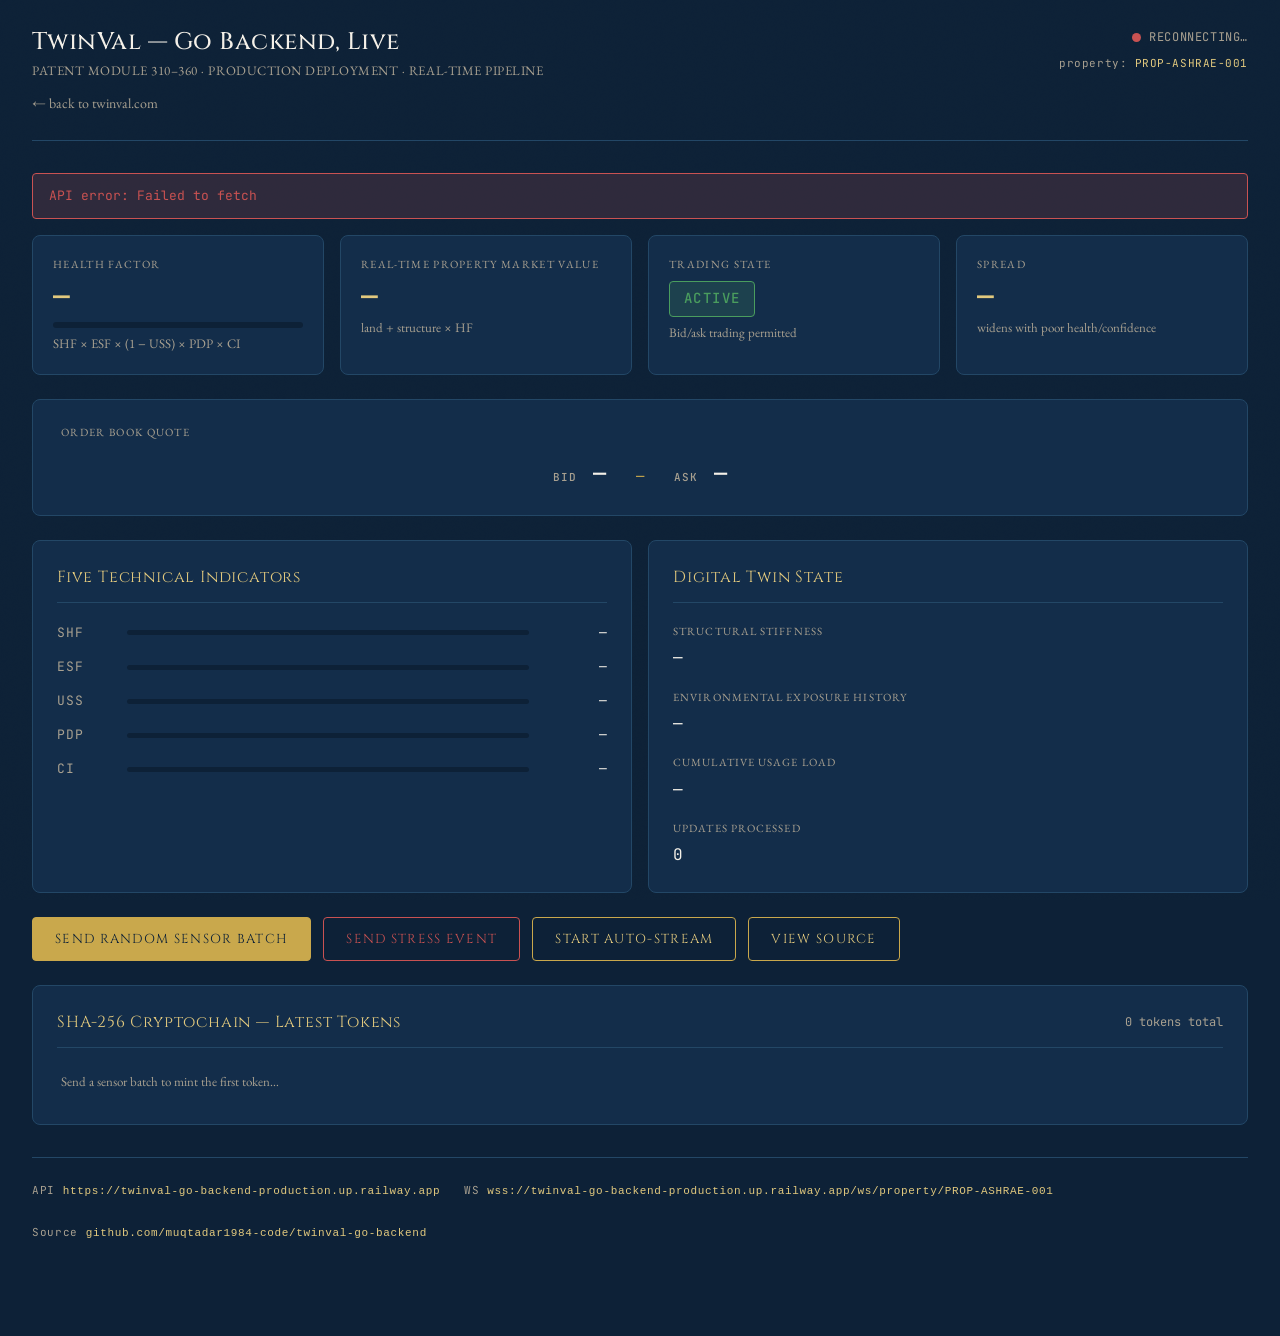
==== go-demo/index.html @ e7960de3 "feat: add Go backend live demo page - New /go-demo/ standalone page (vanilla JS + WebSocket) backed " ====
<!DOCTYPE html>
<html lang="en">
<head>
<meta charset="UTF-8" />
<meta name="viewport" content="width=device-width, initial-scale=1" />
<meta name="robots" content="noindex" />
<title>TwinVal — Go Backend Live Demo</title>
<link rel="preconnect" href="https://fonts.googleapis.com" />
<link rel="preconnect" href="https://fonts.gstatic.com" crossorigin />
<link href="https://fonts.googleapis.com/css2?family=Cinzel:wght@500;600&family=EB+Garamond:ital,wght@0,400;0,500;1,400&family=JetBrains+Mono:wght@400;500&display=swap" rel="stylesheet" />
<style>
  :root {
    --navy-deep: #0D2137;
    --navy-mid: #132D4A;
    --navy-surface: #1A3A5C;
    --navy-elev: #234766;
    --gold-primary: #C9A84C;
    --gold-light: #E2C97E;
    --gold-subtle: #8A6E30;
    --white-primary: #F4F0E8;
    --white-muted: #A8A090;
    --seal-red: #8B1A1A;
    --green-active: #4a9d5e;
    --amber-restricted: #C9A84C;
    --red-halted: #c95252;
    --content-max: 1280px;
    --gutter: 32px;
    --radius: 8px;
    --mono: 'JetBrains Mono', ui-monospace, SFMono-Regular, Menlo, monospace;
  }
  *, *::before, *::after { box-sizing: border-box; margin: 0; padding: 0; }
  html { scroll-behavior: smooth; }
  body {
    min-height: 100vh;
    background: var(--navy-deep);
    color: var(--white-primary);
    font-family: 'EB Garamond', Georgia, serif;
    font-size: 16px;
    line-height: 1.55;
    -webkit-font-smoothing: antialiased;
    overflow-x: hidden;
  }
  body::before {
    content: ""; position: fixed; inset: 0; pointer-events: none; z-index: 1;
    background-image: url("data:image/svg+xml;utf8,<svg xmlns='http://www.w3.org/2000/svg' width='220' height='220'><filter id='n'><feTurbulence type='fractalNoise' baseFrequency='0.9' numOctaves='2' stitchTiles='stitch'/><feColorMatrix values='0 0 0 0 0.79  0 0 0 0 0.66  0 0 0 0 0.30  0 0 0 0.06 0'/></filter><rect width='100%' height='100%' filter='url(%23n)'/></svg>");
    opacity: 0.25; mix-blend-mode: overlay;
  }
  h1, h2, h3 { font-family: 'Cinzel', serif; font-weight: 500; letter-spacing: 0.02em; line-height: 1.2; }
  a { color: var(--gold-light); text-decoration: none; }
  a:hover { color: var(--gold-primary); }

  .wrap { position: relative; z-index: 2; max-width: var(--content-max); margin: 0 auto; padding: 28px var(--gutter) 96px; }

  /* HEADER */
  .hdr { display: flex; justify-content: space-between; align-items: flex-start; gap: 24px; margin-bottom: 32px; padding-bottom: 24px; border-bottom: 1px solid var(--navy-elev); }
  .hdr__title { font-size: 24px; color: var(--white-primary); }
  .hdr__sub { color: var(--white-muted); font-size: 13px; margin-top: 4px; letter-spacing: 0.04em; text-transform: uppercase; }
  .hdr__back { color: var(--white-muted); font-size: 14px; }
  .hdr__back:hover { color: var(--gold-light); }
  .hdr__right { display: flex; flex-direction: column; align-items: flex-end; gap: 8px; }
  .ws { display: flex; align-items: center; gap: 8px; font-size: 12px; color: var(--white-muted); letter-spacing: 0.05em; text-transform: uppercase; font-family: var(--mono); }
  .ws__dot { width: 9px; height: 9px; border-radius: 50%; background: var(--white-muted); transition: background .3s, box-shadow .3s; }
  .ws--on .ws__dot { background: var(--green-active); box-shadow: 0 0 10px rgba(74, 157, 94, 0.6); }
  .ws--off .ws__dot { background: var(--red-halted); }

  /* TOP STAT GRID */
  .stats { display: grid; grid-template-columns: repeat(auto-fit, minmax(220px, 1fr)); gap: 16px; margin-bottom: 24px; }
  .card { background: var(--navy-mid); border: 1px solid var(--navy-elev); border-radius: var(--radius); padding: 20px; }
  .card__label { font-size: 11px; color: var(--white-muted); letter-spacing: 0.12em; text-transform: uppercase; margin-bottom: 8px; }
  .card__value { font-family: var(--mono); font-size: 28px; font-weight: 500; color: var(--gold-light); line-height: 1.1; }
  .card__sub { color: var(--white-muted); font-size: 13px; margin-top: 6px; }

  /* HF bar */
  .hf-bar { height: 6px; background: var(--navy-deep); border-radius: 3px; overflow: hidden; margin-top: 10px; }
  .hf-bar__fill { height: 100%; background: linear-gradient(90deg, var(--gold-subtle), var(--gold-primary), var(--gold-light)); transition: width 0.6s ease; }

  /* Trading state badge */
  .badge { display: inline-block; font-family: var(--mono); font-size: 14px; font-weight: 500; padding: 6px 14px; border-radius: 4px; letter-spacing: 0.1em; }
  .badge--active { background: rgba(74, 157, 94, 0.18); color: var(--green-active); border: 1px solid var(--green-active); }
  .badge--restricted { background: rgba(201, 168, 76, 0.18); color: var(--gold-light); border: 1px solid var(--gold-primary); }
  .badge--halted { background: rgba(201, 82, 82, 0.18); color: var(--red-halted); border: 1px solid var(--red-halted); }

  /* Bid/Ask row */
  .ba { background: var(--navy-mid); border: 1px solid var(--navy-elev); border-radius: var(--radius); padding: 24px 28px; margin-bottom: 24px; }
  .ba__title { font-size: 11px; color: var(--white-muted); letter-spacing: 0.12em; text-transform: uppercase; margin-bottom: 16px; }
  .ba__row { display: grid; grid-template-columns: 1fr auto 1fr; gap: 16px; align-items: baseline; }
  .ba__bid, .ba__ask { font-family: var(--mono); font-size: 22px; font-weight: 500; color: var(--white-primary); }
  .ba__bid { text-align: right; }
  .ba__bid::before { content: 'BID '; color: var(--white-muted); font-size: 11px; letter-spacing: 0.1em; margin-right: 8px; }
  .ba__ask::before { content: 'ASK '; color: var(--white-muted); font-size: 11px; letter-spacing: 0.1em; margin-right: 8px; }
  .ba__spread { color: var(--gold-primary); font-family: var(--mono); font-size: 14px; padding: 0 14px; }

  /* Two-column lower section */
  .lower { display: grid; grid-template-columns: 1fr 1fr; gap: 16px; margin-bottom: 24px; }
  @media (max-width: 920px) { .lower { grid-template-columns: 1fr; } }

  .panel { background: var(--navy-mid); border: 1px solid var(--navy-elev); border-radius: var(--radius); padding: 24px; }
  .panel__title { font-family: 'Cinzel', serif; font-size: 16px; color: var(--gold-light); letter-spacing: 0.05em; margin-bottom: 20px; padding-bottom: 12px; border-bottom: 1px solid var(--navy-elev); }

  .ind { display: flex; flex-direction: column; gap: 14px; }
  .ind__row { display: grid; grid-template-columns: 56px 1fr 64px; gap: 14px; align-items: center; }
  .ind__name { font-family: var(--mono); font-size: 13px; color: var(--white-muted); letter-spacing: 0.08em; }
  .ind__bar { height: 5px; background: var(--navy-deep); border-radius: 3px; overflow: hidden; }
  .ind__bar-fill { height: 100%; background: var(--gold-primary); transition: width 0.6s ease; }
  .ind__val { font-family: var(--mono); font-size: 13px; color: var(--white-primary); text-align: right; }

  .twin { display: flex; flex-direction: column; gap: 18px; }
  .twin__row { display: flex; flex-direction: column; gap: 6px; }
  .twin__label { font-size: 11px; color: var(--white-muted); letter-spacing: 0.1em; text-transform: uppercase; }
  .twin__val { font-family: var(--mono); font-size: 16px; color: var(--white-primary); }

  /* Action buttons */
  .actions { display: flex; flex-wrap: wrap; gap: 12px; margin-bottom: 24px; }
  .btn { font-family: 'Cinzel', serif; font-size: 13px; letter-spacing: 0.1em; text-transform: uppercase; padding: 11px 22px; border-radius: 4px; border: 1px solid var(--gold-primary); color: var(--gold-light); background: transparent; cursor: pointer; transition: all .2s; }
  .btn:hover { background: var(--gold-primary); color: var(--navy-deep); }
  .btn--primary { background: var(--gold-primary); color: var(--navy-deep); }
  .btn--primary:hover { background: var(--gold-light); }
  .btn--stress { border-color: var(--red-halted); color: var(--red-halted); }
  .btn--stress:hover { background: var(--red-halted); color: var(--white-primary); }
  .btn[disabled] { opacity: 0.5; cursor: not-allowed; }

  /* Chain feed */
  .chain { background: var(--navy-mid); border: 1px solid var(--navy-elev); border-radius: var(--radius); padding: 24px; }
  .chain__head { display: flex; justify-content: space-between; align-items: center; margin-bottom: 16px; padding-bottom: 12px; border-bottom: 1px solid var(--navy-elev); }
  .chain__title { font-family: 'Cinzel', serif; font-size: 16px; color: var(--gold-light); letter-spacing: 0.05em; }
  .chain__count { font-family: var(--mono); font-size: 12px; color: var(--white-muted); }
  .chain__list { display: flex; flex-direction: column; gap: 6px; max-height: 420px; overflow-y: auto; padding-right: 6px; }
  .chain__list::-webkit-scrollbar { width: 6px; }
  .chain__list::-webkit-scrollbar-thumb { background: var(--navy-elev); border-radius: 3px; }
  .tok { display: grid; grid-template-columns: 50px 1fr 130px 200px; gap: 14px; align-items: center; padding: 10px 12px; background: var(--navy-deep); border: 1px solid var(--navy-surface); border-radius: 4px; font-family: var(--mono); font-size: 12px; transition: background .3s, border-color .3s; }
  .tok--new { background: rgba(201, 168, 76, 0.08); border-color: var(--gold-primary); animation: tokenFlash 1.2s ease-out; }
  @keyframes tokenFlash { 0% { background: rgba(201, 168, 76, 0.25); } 100% { background: rgba(201, 168, 76, 0.08); } }
  .tok__id { color: var(--gold-light); font-weight: 500; }
  .tok__hash { color: var(--white-primary); overflow: hidden; text-overflow: ellipsis; white-space: nowrap; }
  .tok__hash-label { color: var(--white-muted); }
  .tok__rtpmv { color: var(--white-primary); text-align: right; }
  .tok__time { color: var(--white-muted); font-size: 11px; text-align: right; }
  @media (max-width: 920px) {
    .tok { grid-template-columns: 36px 1fr 90px; }
    .tok__time { display: none; }
  }

  /* Footer status */
  .ftr { margin-top: 32px; padding-top: 24px; border-top: 1px solid var(--navy-elev); display: flex; flex-wrap: wrap; gap: 24px; font-family: var(--mono); font-size: 11px; color: var(--white-muted); letter-spacing: 0.06em; }
  .ftr code { color: var(--gold-light); }

  .err { display: none; background: rgba(201, 82, 82, 0.18); border: 1px solid var(--red-halted); color: var(--red-halted); padding: 12px 16px; border-radius: 4px; font-family: var(--mono); font-size: 13px; margin-bottom: 16px; }
  .err.is-visible { display: block; }

  .pulse { animation: pulse 1.4s infinite ease-in-out; }
  @keyframes pulse { 0%, 100% { opacity: 1; } 50% { opacity: 0.5; } }
</style>
</head>
<body>

<div class="wrap">

  <header class="hdr">
    <div>
      <h1 class="hdr__title">TwinVal &mdash; Go Backend, Live</h1>
      <div class="hdr__sub">Patent Module 310&ndash;360 &middot; Production deployment &middot; Real-time pipeline</div>
      <div style="margin-top:10px"><a href="/" class="hdr__back">&larr; back to twinval.com</a></div>
    </div>
    <div class="hdr__right">
      <div id="ws-status" class="ws ws--off">
        <span class="ws__dot"></span>
        <span class="ws__label">connecting&hellip;</span>
      </div>
      <div style="font-family:var(--mono); font-size:11px; color:var(--white-muted); letter-spacing:0.05em">
        property: <span style="color:var(--gold-light)">PROP-ASHRAE-001</span>
      </div>
    </div>
  </header>

  <div id="err" class="err"></div>

  <!-- TOP STATS -->
  <div class="stats">
    <div class="card">
      <div class="card__label">Health Factor</div>
      <div class="card__value" id="hf">&mdash;</div>
      <div class="hf-bar"><div class="hf-bar__fill" id="hf-bar" style="width:0%"></div></div>
      <div class="card__sub">SHF &times; ESF &times; (1 &minus; USS) &times; PDP &times; CI</div>
    </div>
    <div class="card">
      <div class="card__label">Real-Time Property Market Value</div>
      <div class="card__value" id="rtpmv">&mdash;</div>
      <div class="card__sub" id="rtpmv-formula">land + structure &times; HF</div>
    </div>
    <div class="card">
      <div class="card__label">Trading State</div>
      <div style="margin-top:6px" id="state-wrap"><span class="badge badge--active" id="state">ACTIVE</span></div>
      <div class="card__sub" id="state-sub">Bid/ask trading permitted</div>
    </div>
    <div class="card">
      <div class="card__label">Spread</div>
      <div class="card__value" id="spread">&mdash;</div>
      <div class="card__sub">widens with poor health/confidence</div>
    </div>
  </div>

  <!-- BID / ASK -->
  <div class="ba">
    <div class="ba__title">Order book quote</div>
    <div class="ba__row">
      <div class="ba__bid" id="bid">&mdash;</div>
      <div class="ba__spread" id="ba-mid">&mdash;</div>
      <div class="ba__ask" id="ask">&mdash;</div>
    </div>
  </div>

  <!-- LOWER GRID: indicators + digital twin -->
  <div class="lower">
    <div class="panel">
      <div class="panel__title">Five Technical Indicators</div>
      <div class="ind">
        <div class="ind__row"><div class="ind__name">SHF</div><div class="ind__bar"><div class="ind__bar-fill" id="b-shf" style="width:0%"></div></div><div class="ind__val" id="v-shf">&mdash;</div></div>
        <div class="ind__row"><div class="ind__name">ESF</div><div class="ind__bar"><div class="ind__bar-fill" id="b-esf" style="width:0%"></div></div><div class="ind__val" id="v-esf">&mdash;</div></div>
        <div class="ind__row"><div class="ind__name">USS</div><div class="ind__bar"><div class="ind__bar-fill" id="b-uss" style="width:0%"></div></div><div class="ind__val" id="v-uss">&mdash;</div></div>
        <div class="ind__row"><div class="ind__name">PDP</div><div class="ind__bar"><div class="ind__bar-fill" id="b-pdp" style="width:0%"></div></div><div class="ind__val" id="v-pdp">&mdash;</div></div>
        <div class="ind__row"><div class="ind__name">CI</div><div class="ind__bar"><div class="ind__bar-fill" id="b-ci" style="width:0%"></div></div><div class="ind__val" id="v-ci">&mdash;</div></div>
      </div>
    </div>
    <div class="panel">
      <div class="panel__title">Digital Twin State</div>
      <div class="twin">
        <div class="twin__row"><span class="twin__label">Structural Stiffness</span><span class="twin__val" id="t-stiff">&mdash;</span></div>
        <div class="twin__row"><span class="twin__label">Environmental Exposure History</span><span class="twin__val" id="t-exp">&mdash;</span></div>
        <div class="twin__row"><span class="twin__label">Cumulative Usage Load</span><span class="twin__val" id="t-load">&mdash;</span></div>
        <div class="twin__row"><span class="twin__label">Updates Processed</span><span class="twin__val" id="t-count">0</span></div>
      </div>
    </div>
  </div>

  <!-- ACTIONS -->
  <div class="actions">
    <button class="btn btn--primary" id="btn-batch">Send Random Sensor Batch</button>
    <button class="btn btn--stress" id="btn-stress">Send Stress Event</button>
    <button class="btn" id="btn-stream">Start Auto-Stream</button>
    <a class="btn" href="https://github.com/muqtadar1984-code/twinval-go-backend" target="_blank" rel="noopener">View Source</a>
  </div>

  <!-- CHAIN FEED -->
  <div class="chain">
    <div class="chain__head">
      <div class="chain__title">SHA-256 Cryptochain &mdash; Latest Tokens</div>
      <div class="chain__count"><span id="chain-count">0</span> tokens total</div>
    </div>
    <div class="chain__list" id="chain-list">
      <div style="color:var(--white-muted); font-size:13px; padding:8px 4px">Send a sensor batch to mint the first token&hellip;</div>
    </div>
  </div>

  <footer class="ftr">
    <div>API <code id="api-base">&mdash;</code></div>
    <div>WS <code id="ws-url">&mdash;</code></div>
    <div>Source <code>github.com/muqtadar1984-code/twinval-go-backend</code></div>
  </footer>

</div>

<script>
(() => {
  'use strict';

  const API_BASE   = 'https://twinval-go-backend-production.up.railway.app';
  const PROPERTY   = 'PROP-ASHRAE-001';
  const WS_URL     = `wss://twinval-go-backend-production.up.railway.app/ws/property/${PROPERTY}`;

  document.getElementById('api-base').textContent = API_BASE;
  document.getElementById('ws-url').textContent   = WS_URL;

  const $ = (id) => document.getElementById(id);

  const STATE = {
    chain: [],
    autoStream: false,
    autoTimer: null,
    seenTokenIds: new Set(),
  };

  const fmtMYR = (v) => 'RM ' + Math.round(v).toLocaleString('en-MY');
  const fmtPct = (v) => (v * 100).toFixed(1) + '%';
  const fmt3   = (v) => (v ?? 0).toFixed(3);
  const fmtTime = (ns) => {
    const d = new Date(Math.floor(ns / 1e6));
    return d.toLocaleTimeString('en-GB', { hour12: false });
  };

  function showError(msg) {
    const el = $('err');
    el.textContent = msg;
    el.classList.add('is-visible');
    setTimeout(() => el.classList.remove('is-visible'), 5000);
  }

  function setWS(state, label) {
    const el = $('ws-status');
    el.classList.remove('ws--on', 'ws--off');
    el.classList.add(state === 'on' ? 'ws--on' : 'ws--off');
    el.querySelector('.ws__label').textContent = label;
  }

  function setStateBadge(stateInt) {
    // 0 = Active, 1 = Restricted, 2 = Halted
    const map = ['ACTIVE', 'RESTRICTED', 'HALTED'];
    const cls = ['badge--active', 'badge--restricted', 'badge--halted'];
    const sub = ['Bid/ask trading permitted', 'Trading within narrow band', 'All trading suspended'];
    const el = $('state');
    el.textContent = map[stateInt] ?? 'UNKNOWN';
    el.className = 'badge ' + (cls[stateInt] ?? '');
    $('state-sub').textContent = sub[stateInt] ?? '';
  }

  function renderValuation(v) {
    const ind = v.indicators || {};
    const ex  = v.exchange   || {};
    const st  = v.state      || {};

    // Top stats
    $('hf').textContent     = fmt3(v.health_factor);
    $('hf-bar').style.width = (Math.max(0, Math.min(1, v.health_factor || 0)) * 100) + '%';
    $('rtpmv').textContent  = v.rtpmv > 0 ? fmtMYR(v.rtpmv) : '—';
    $('rtpmv-formula').textContent = `${v.currency || 'MYR'} · land + structure × ${fmt3(v.health_factor)}`;
    $('spread').textContent = ex.Spread != null ? fmtPct(ex.Spread) : '—';

    setStateBadge(ex.TradingState ?? 0);

    // Bid/Ask
    $('bid').textContent = ex.BidPrice > 0 ? fmtMYR(ex.BidPrice) : '—';
    $('ask').textContent = ex.AskPrice > 0 ? fmtMYR(ex.AskPrice) : '—';
    $('ba-mid').textContent = (ex.BidPrice && ex.AskPrice)
      ? `± ${fmtMYR((ex.AskPrice - ex.BidPrice) / 2)}`
      : '—';

    // Indicators
    const setInd = (k) => {
      const v = ind[k] ?? 0;
      $('v-' + k.toLowerCase()).textContent = fmt3(v);
      $('b-' + k.toLowerCase()).style.width = (Math.max(0, Math.min(1, v)) * 100) + '%';
    };
    ['SHF', 'ESF', 'USS', 'PDP', 'CI'].forEach(setInd);

    // Twin state
    $('t-stiff').textContent = fmt3(st.StructuralStiffness);
    $('t-exp').textContent   = fmt3(st.EnvironmentalExposureHistory);
    $('t-load').textContent  = fmt3(st.CumulativeUsageLoad);
    $('t-count').textContent = (st.UpdateCount ?? 0).toString();
  }

  function renderChain(tokens, total) {
    $('chain-count').textContent = total;
    const list = $('chain-list');
    if (!tokens.length) {
      list.innerHTML = '<div style="color:var(--white-muted); font-size:13px; padding:8px 4px">No tokens yet — send a sensor batch above.</div>';
      return;
    }
    // newest first
    const sorted = tokens.slice().sort((a, b) => b.TokenID - a.TokenID);
    list.innerHTML = '';
    for (const t of sorted) {
      const row = document.createElement('div');
      row.className = 'tok';
      const isNew = !STATE.seenTokenIds.has(t.TokenID);
      if (isNew) {
        row.classList.add('tok--new');
        STATE.seenTokenIds.add(t.TokenID);
      }
      row.innerHTML = `
        <div class="tok__id">#${t.TokenID}</div>
        <div class="tok__hash"><span class="tok__hash-label">hash </span>${t.TokenHash.slice(0, 24)}…</div>
        <div class="tok__rtpmv">${fmtMYR(t.RTPMV)}</div>
        <div class="tok__time">${fmtTime(t.Timestamp)}</div>
      `;
      list.appendChild(row);
    }
  }

  async function fetchValuation() {
    const r = await fetch(`${API_BASE}/api/v1/property/${PROPERTY}/valuation`);
    if (!r.ok) throw new Error(`valuation: ${r.status}`);
    return r.json();
  }
  async function fetchChain(limit = 20) {
    const r = await fetch(`${API_BASE}/api/v1/property/${PROPERTY}/chain?limit=${limit}`);
    if (!r.ok) throw new Error(`chain: ${r.status}`);
    return r.json();
  }

  function genReadings(stress) {
    const now = Date.now() * 1_000_000;
    const r = (lo, hi) => lo + Math.random() * (hi - lo);
    const vibration = stress ? 0.25 : r(0.01, 0.08);
    const strain   = stress ? 700.0 : r(50, 300);
    return {
      property_id: PROPERTY,
      window_start_ns: now - 1_000_000_000,
      window_end_ns: now,
      readings: [
        { sensor_id: 'vib1', sensor_type: 'vibration',   zone: 'core',   timestamp_ns: now, value: vibration,        calibration_days_ago: 30 },
        { sensor_id: 'str1', sensor_type: 'strain',      zone: 'beam-A', timestamp_ns: now, value: strain,           calibration_days_ago: 30 },
        { sensor_id: 'tmp1', sensor_type: 'temperature', zone: 'lobby',  timestamp_ns: now, value: r(20, 26),        calibration_days_ago: 30 },
        { sensor_id: 'hum1', sensor_type: 'humidity',    zone: 'lobby',  timestamp_ns: now, value: r(40, 60),        calibration_days_ago: 30 },
        { sensor_id: 'pm1',  sensor_type: 'pm25',        zone: 'lobby',  timestamp_ns: now, value: r(5, 20),         calibration_days_ago: 30 },
        { sensor_id: 'occ1', sensor_type: 'occupancy',   zone: 'core',   timestamp_ns: now, value: r(0.3, 0.9),      calibration_days_ago: 30 },
        { sensor_id: 'el1',  sensor_type: 'electrical',  zone: 'core',   timestamp_ns: now, value: r(0.4, 0.85),     calibration_days_ago: 30 },
        { sensor_id: 'wat1', sensor_type: 'water',       zone: 'core',   timestamp_ns: now, value: r(0.2, 0.6),      calibration_days_ago: 30 },
      ],
    };
  }

  async function postBatch(stress) {
    const body = JSON.stringify(genReadings(stress));
    const r = await fetch(`${API_BASE}/ingest/webhook`, {
      method: 'POST',
      headers: { 'Content-Type': 'application/json' },
      body,
    });
    if (r.status !== 202) throw new Error(`webhook returned ${r.status}`);
  }

  async function refresh() {
    try {
      const [v, c] = await Promise.all([fetchValuation(), fetchChain(20)]);
      renderValuation(v);
      renderChain(c.tokens || [], c.total || 0);
    } catch (e) {
      showError(`API error: ${e.message}`);
    }
  }

  // WebSocket — live updates push state & trigger chain refresh
  let ws = null;
  let wsRetry = 0;
  function connectWS() {
    setWS('off', 'connecting…');
    try {
      ws = new WebSocket(WS_URL);
    } catch (e) {
      setWS('off', 'failed');
      return;
    }
    ws.onopen = () => { wsRetry = 0; setWS('on', 'live'); };
    ws.onmessage = (e) => {
      try {
        const msg = JSON.parse(e.data);
        renderValuation(msg);
        // Chain may have grown; lightweight refetch
        fetchChain(20).then(c => renderChain(c.tokens || [], c.total || 0)).catch(() => {});
      } catch (_) {}
    };
    ws.onclose = () => {
      setWS('off', 'reconnecting…');
      wsRetry = Math.min(wsRetry + 1, 6);
      setTimeout(connectWS, 1000 * wsRetry);
    };
    ws.onerror = () => { try { ws.close(); } catch (_) {} };
  }

  // Buttons
  $('btn-batch').addEventListener('click', async () => {
    $('btn-batch').disabled = true;
    try { await postBatch(false); } catch (e) { showError(e.message); }
    setTimeout(() => { $('btn-batch').disabled = false; }, 400);
  });
  $('btn-stress').addEventListener('click', async () => {
    $('btn-stress').disabled = true;
    try { await postBatch(true); } catch (e) { showError(e.message); }
    setTimeout(() => { $('btn-stress').disabled = false; }, 400);
  });
  $('btn-stream').addEventListener('click', () => {
    STATE.autoStream = !STATE.autoStream;
    $('btn-stream').textContent = STATE.autoStream ? 'Stop Auto-Stream' : 'Start Auto-Stream';
    if (STATE.autoStream) {
      $('btn-stream').classList.add('btn--primary');
      const tick = async () => {
        if (!STATE.autoStream) return;
        try { await postBatch(Math.random() < 0.05); } catch (_) {}
        STATE.autoTimer = setTimeout(tick, 1500);
      };
      tick();
    } else {
      $('btn-stream').classList.remove('btn--primary');
      if (STATE.autoTimer) clearTimeout(STATE.autoTimer);
    }
  });

  // Boot
  refresh();
  connectWS();
})();
</script>
</body>
</html>
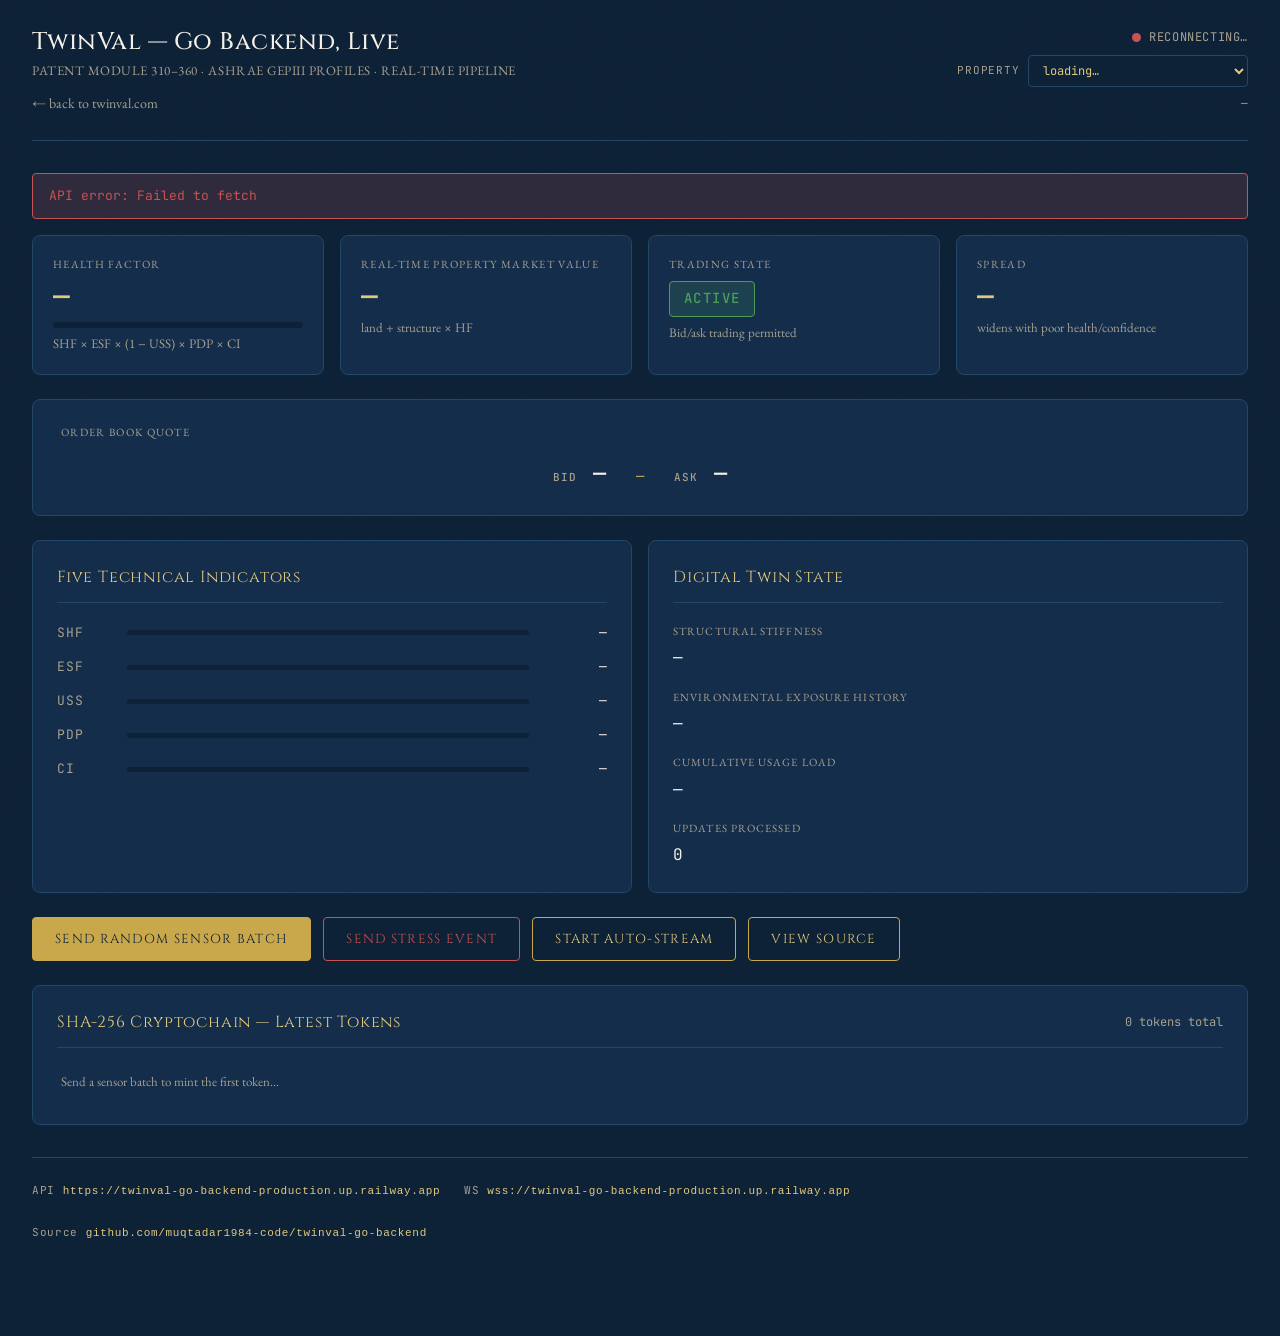
==== commit 9f48863a: "go-demo: property dropdown + ASHRAE multi-building support The Go demo page now fetches /api/v1/prop" ====
--- a/go-demo/index.html
+++ b/go-demo/index.html
@@ -158,7 +158,7 @@
   <header class="hdr">
     <div>
       <h1 class="hdr__title">TwinVal &mdash; Go Backend, Live</h1>
-      <div class="hdr__sub">Patent Module 310&ndash;360 &middot; Production deployment &middot; Real-time pipeline</div>
+      <div class="hdr__sub">Patent Module 310&ndash;360 &middot; ASHRAE GEPIII profiles &middot; Real-time pipeline</div>
       <div style="margin-top:10px"><a href="/" class="hdr__back">&larr; back to twinval.com</a></div>
     </div>
     <div class="hdr__right">
@@ -166,9 +166,13 @@
         <span class="ws__dot"></span>
         <span class="ws__label">connecting&hellip;</span>
       </div>
-      <div style="font-family:var(--mono); font-size:11px; color:var(--white-muted); letter-spacing:0.05em">
-        property: <span style="color:var(--gold-light)">PROP-ASHRAE-001</span>
+      <div style="display:flex;align-items:center;gap:8px">
+        <label for="property-picker" style="font-family:var(--mono);font-size:11px;color:var(--white-muted);letter-spacing:0.08em;text-transform:uppercase">property</label>
+        <select id="property-picker" style="background:var(--navy-deep);color:var(--gold-light);border:1px solid var(--navy-elev);border-radius:4px;padding:6px 10px;font-family:var(--mono);font-size:12px;cursor:pointer;min-width:220px">
+          <option value="">loading&hellip;</option>
+        </select>
       </div>
+      <div id="property-meta" style="font-family:var(--mono);font-size:11px;color:var(--white-muted);text-align:right">&mdash;</div>
     </div>
   </header>
 
@@ -263,20 +267,28 @@
 (() => {
   'use strict';
 
-  const API_BASE   = 'https://twinval-go-backend-production.up.railway.app';
-  const PROPERTY   = 'PROP-ASHRAE-001';
-  const WS_URL     = `wss://twinval-go-backend-production.up.railway.app/ws/property/${PROPERTY}`;
+  const API_BASE  = 'https://twinval-go-backend-production.up.railway.app';
+  const WS_BASE   = 'wss://twinval-go-backend-production.up.railway.app';
+
+  // Multi-property: ASHRAE-mode backend exposes 5 buildings. The
+  // dropdown is populated from /api/v1/properties on boot. Until the
+  // first response, we fall back to the first building key so the
+  // demo doesn't no-op when the backend is briefly unreachable.
+  const FALLBACK_PROPERTY = 'MY-KL-OFF-KLCC';
 
   document.getElementById('api-base').textContent = API_BASE;
-  document.getElementById('ws-url').textContent   = WS_URL;
+  document.getElementById('ws-url').textContent   = WS_BASE;
 
   const $ = (id) => document.getElementById(id);
 
   const STATE = {
-    chain: [],
+    currentProperty: FALLBACK_PROPERTY,
+    properties: [],     // [{ property_id, name, primary_use, govt_valuation, ... }]
     autoStream: false,
     autoTimer: null,
     seenTokenIds: new Set(),
+    ws: null,
+    wsRetry: 0,
   };
 
   const fmtMYR = (v) => 'RM ' + Math.round(v).toLocaleString('en-MY');
@@ -376,13 +388,18 @@
     }
   }
 
+  async function fetchProperties() {
+    const r = await fetch(`${API_BASE}/api/v1/properties`);
+    if (!r.ok) throw new Error(`properties: ${r.status}`);
+    return r.json();
+  }
   async function fetchValuation() {
-    const r = await fetch(`${API_BASE}/api/v1/property/${PROPERTY}/valuation`);
+    const r = await fetch(`${API_BASE}/api/v1/property/${STATE.currentProperty}/valuation`);
     if (!r.ok) throw new Error(`valuation: ${r.status}`);
     return r.json();
   }
   async function fetchChain(limit = 20) {
-    const r = await fetch(`${API_BASE}/api/v1/property/${PROPERTY}/chain?limit=${limit}`);
+    const r = await fetch(`${API_BASE}/api/v1/property/${STATE.currentProperty}/chain?limit=${limit}`);
     if (!r.ok) throw new Error(`chain: ${r.status}`);
     return r.json();
   }
@@ -393,7 +410,7 @@
     const vibration = stress ? 0.25 : r(0.01, 0.08);
     const strain   = stress ? 700.0 : r(50, 300);
     return {
-      property_id: PROPERTY,
+      property_id: STATE.currentProperty,
       window_start_ns: now - 1_000_000_000,
       window_end_ns: now,
       readings: [
@@ -429,33 +446,88 @@
     }
   }
 
-  // WebSocket — live updates push state & trigger chain refresh
-  let ws = null;
-  let wsRetry = 0;
+  // WebSocket lifecycle — keyed by STATE.currentProperty.
   function connectWS() {
+    if (STATE.ws) {
+      try { STATE.ws.onclose = null; STATE.ws.close(); } catch (_) {}
+      STATE.ws = null;
+    }
     setWS('off', 'connecting…');
+    let ws;
     try {
-      ws = new WebSocket(WS_URL);
+      ws = new WebSocket(`${WS_BASE}/ws/property/${STATE.currentProperty}`);
     } catch (e) {
       setWS('off', 'failed');
       return;
     }
-    ws.onopen = () => { wsRetry = 0; setWS('on', 'live'); };
+    STATE.ws = ws;
+    ws.onopen = () => { STATE.wsRetry = 0; setWS('on', 'live'); };
     ws.onmessage = (e) => {
       try {
         const msg = JSON.parse(e.data);
+        // Drop messages for a stale property selection.
+        if (msg.property_id && msg.property_id !== STATE.currentProperty) return;
         renderValuation(msg);
-        // Chain may have grown; lightweight refetch
         fetchChain(20).then(c => renderChain(c.tokens || [], c.total || 0)).catch(() => {});
       } catch (_) {}
     };
     ws.onclose = () => {
+      // Only auto-reconnect if this is still the active socket.
+      if (STATE.ws !== ws) return;
       setWS('off', 'reconnecting…');
-      wsRetry = Math.min(wsRetry + 1, 6);
-      setTimeout(connectWS, 1000 * wsRetry);
+      STATE.wsRetry = Math.min(STATE.wsRetry + 1, 6);
+      setTimeout(connectWS, 1000 * STATE.wsRetry);
     };
     ws.onerror = () => { try { ws.close(); } catch (_) {} };
   }
+
+  // Property dropdown population + change handling.
+  function fmtMillions(v) {
+    if (!v) return '—';
+    if (v >= 1e9) return 'RM ' + (v / 1e9).toFixed(2) + 'B';
+    return 'RM ' + (v / 1e6).toFixed(1) + 'M';
+  }
+  function setPropertyMeta(p) {
+    if (!p) { $('property-meta').textContent = '—'; return; }
+    $('property-meta').innerHTML = `${p.primary_use || ''} · valuation ${fmtMillions(p.govt_valuation)}`;
+  }
+  async function loadProperties() {
+    try {
+      const list = await fetchProperties();
+      STATE.properties = list.properties || [];
+      const picker = $('property-picker');
+      picker.innerHTML = '';
+      if (!STATE.properties.length) {
+        const o = document.createElement('option');
+        o.value = ''; o.textContent = '(no properties registered)';
+        picker.appendChild(o);
+        return;
+      }
+      for (const p of STATE.properties) {
+        const o = document.createElement('option');
+        o.value = p.property_id;
+        o.textContent = `${p.name || p.property_id} · ${p.property_id}`;
+        picker.appendChild(o);
+      }
+      // Pick the first as default; fall back to whatever is current if it exists.
+      if (!STATE.properties.find(p => p.property_id === STATE.currentProperty)) {
+        STATE.currentProperty = STATE.properties[0].property_id;
+      }
+      picker.value = STATE.currentProperty;
+      setPropertyMeta(STATE.properties.find(p => p.property_id === STATE.currentProperty));
+    } catch (e) {
+      showError(`couldn't load property list: ${e.message}`);
+    }
+  }
+  function switchProperty(newId) {
+    if (newId === STATE.currentProperty) return;
+    STATE.currentProperty = newId;
+    STATE.seenTokenIds.clear();
+    setPropertyMeta(STATE.properties.find(p => p.property_id === newId));
+    refresh();
+    connectWS();
+  }
+  $('property-picker').addEventListener('change', (e) => switchProperty(e.target.value));
 
   // Buttons
   $('btn-batch').addEventListener('click', async () => {
@@ -485,9 +557,12 @@
     }
   });
 
-  // Boot
-  refresh();
-  connectWS();
+  // Boot — populate dropdown, then start fetching/streaming.
+  (async () => {
+    await loadProperties();
+    refresh();
+    connectWS();
+  })();
 })();
 </script>
 </body>
